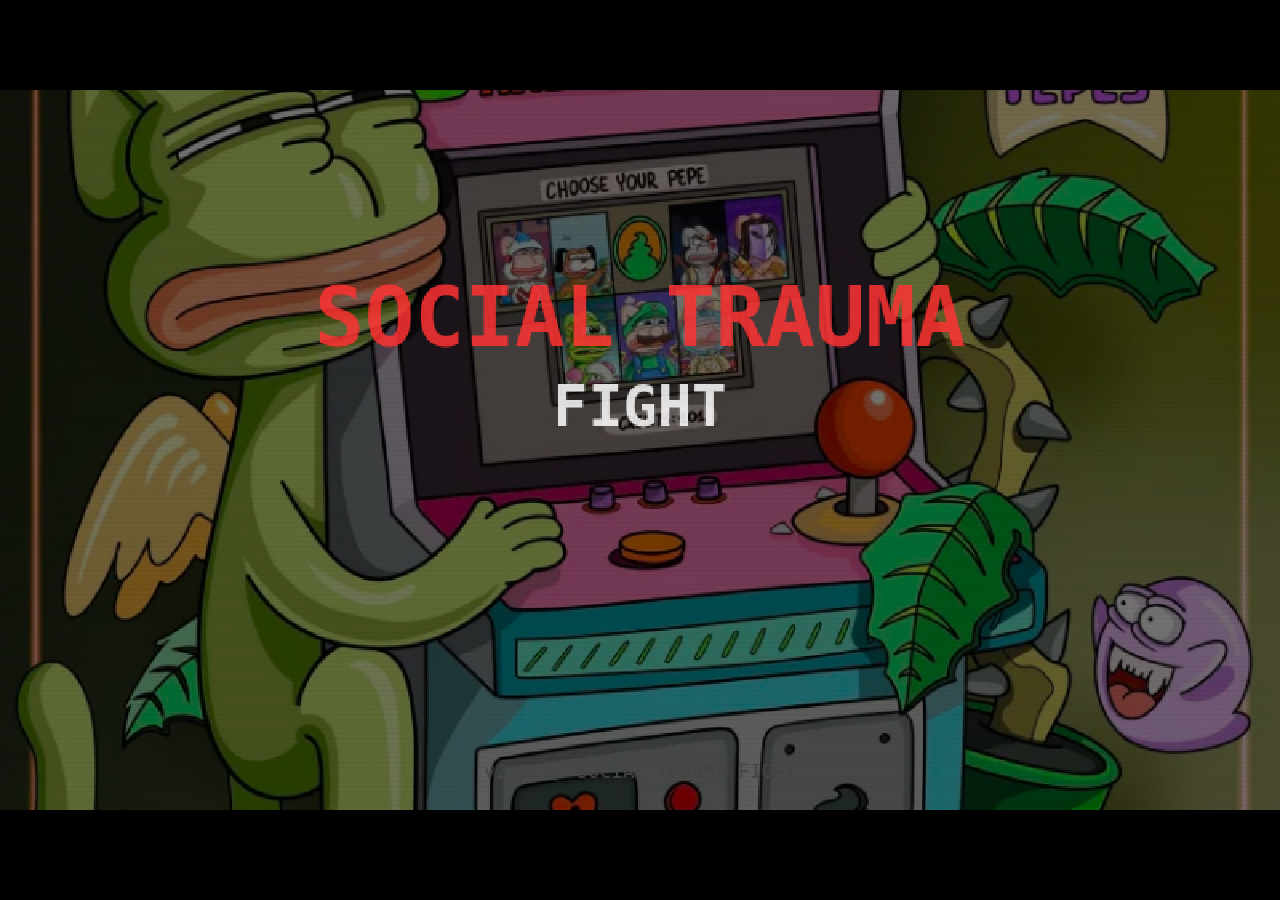
==== index.html @ 229fc64c "initial game build" ====
<!DOCTYPE html>
<html lang="en">
<head>
    <meta charset="UTF-8">
    <meta name="viewport" content="width=device-width, initial-scale=1.0, user-scalable=no">
    <title>Social Trauma Fight</title>
    <link rel="stylesheet" href="style.css">
</head>
<body>
    <div id="orientation-warning">
        <p>Please rotate your device to landscape mode</p>
    </div>
    <canvas id="gameCanvas"></canvas>

    <!-- Touch Controls -->
    <div id="touch-controls">
        <div id="dpad">
            <button class="dpad-btn" data-dir="left">&#9664;</button>
            <button class="dpad-btn" data-dir="right">&#9654;</button>
        </div>
        <div id="action-buttons">
            <button class="action-btn" data-action="shoot">FIRE</button>
        </div>
    </div>

    <script src="src/state.js"></script>
    <script src="src/input.js"></script>
    <script src="src/fighters.js"></script>
    <script src="src/sound.js"></script>
    <script src="src/render.js"></script>
    <script src="src/game.js"></script>
    <script src="src/main.js"></script>
</body>
</html>
---- style.css ----
* {
    margin: 0;
    padding: 0;
    box-sizing: border-box;
    -webkit-tap-highlight-color: transparent;
    user-select: none;
    -webkit-user-select: none;
}

html, body {
    width: 100%;
    height: 100%;
    overflow: hidden;
    background: #000;
    display: flex;
    justify-content: center;
    align-items: center;
}

#gameCanvas {
    display: block;
    background: #111;
    image-rendering: pixelated;
}

/* Orientation warning */
#orientation-warning {
    display: none;
    position: fixed;
    top: 0; left: 0;
    width: 100%; height: 100%;
    background: #000;
    color: #ff3333;
    font-family: monospace;
    font-size: 24px;
    z-index: 9999;
    justify-content: center;
    align-items: center;
    text-align: center;
}

/* Touch controls */
#touch-controls {
    display: none;
    position: fixed;
    bottom: 0; left: 0;
    width: 100%; height: 100px;
    pointer-events: none;
    z-index: 100;
}

#dpad {
    position: absolute;
    left: 20px;
    bottom: 10px;
    width: 130px;
    height: 50px;
    pointer-events: auto;
    display: flex;
    gap: 8px;
}

.dpad-btn {
    width: 56px;
    height: 50px;
    background: rgba(255, 255, 255, 0.15);
    border: 2px solid rgba(255, 255, 255, 0.3);
    border-radius: 10px;
    color: #fff;
    font-size: 22px;
    display: flex;
    justify-content: center;
    align-items: center;
    pointer-events: auto;
    touch-action: none;
}

#action-buttons {
    position: absolute;
    right: 20px;
    bottom: 10px;
    pointer-events: auto;
}

.action-btn {
    width: 70px;
    height: 50px;
    border-radius: 12px;
    border: 2px solid rgba(255, 100, 100, 0.5);
    background: rgba(255, 50, 50, 0.35);
    color: #fff;
    font-family: monospace;
    font-size: 14px;
    font-weight: bold;
    display: flex;
    justify-content: center;
    align-items: center;
    pointer-events: auto;
    touch-action: none;
}

/* Show touch controls on touch devices during fight */
body.touch-enabled.state-fight #touch-controls {
    display: block;
}

/* Portrait orientation warning on mobile */
@media (orientation: portrait) and (max-width: 900px) {
    #orientation-warning {
        display: flex !important;
    }
    #gameCanvas, #touch-controls {
        display: none !important;
    }
}
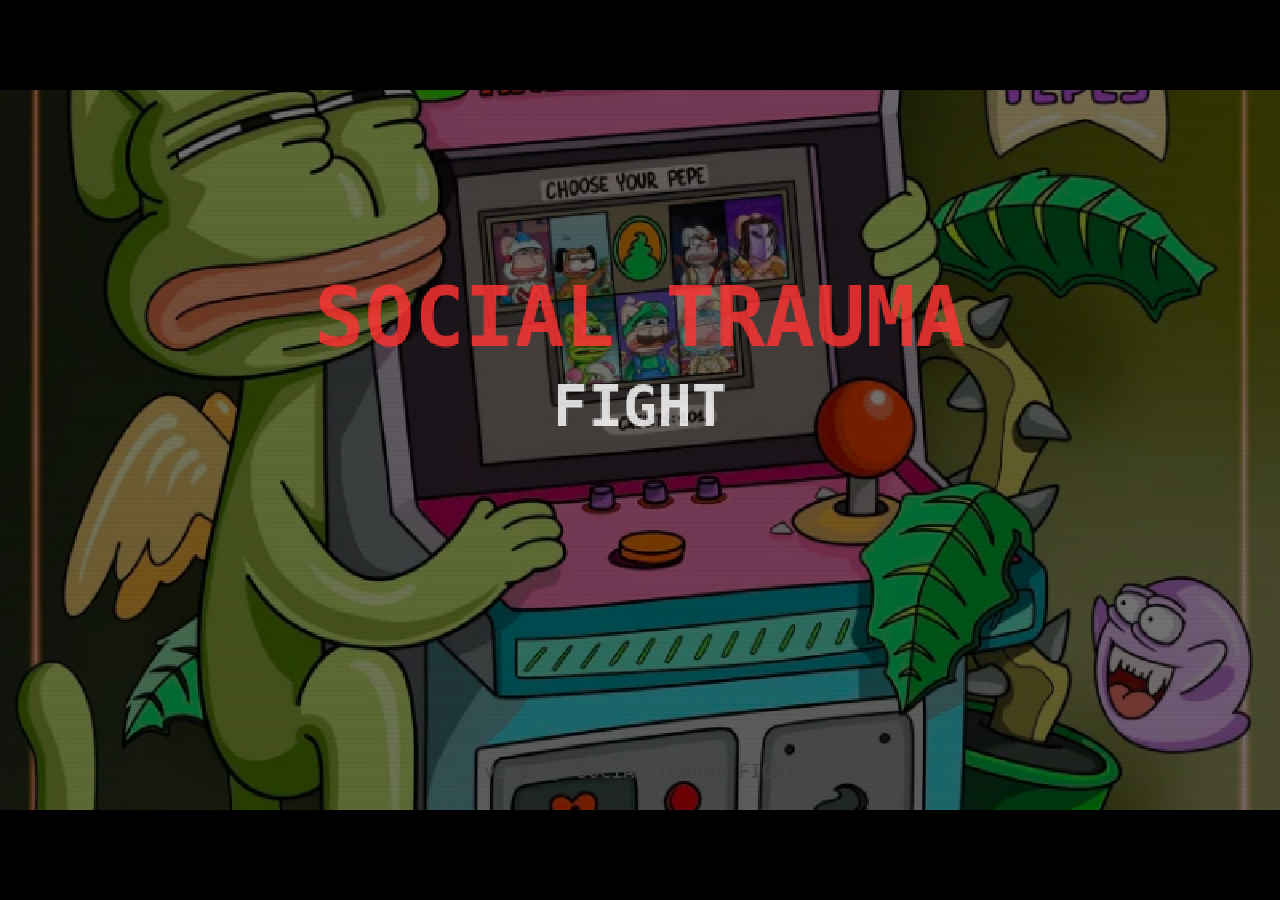
==== commit 5deb24c9: "touch controls" ====
--- a/index.html
+++ b/index.html
@@ -7,21 +7,17 @@
     <link rel="stylesheet" href="style.css">
 </head>
 <body>
-    <div id="orientation-warning">
-        <p>Please rotate your device to landscape mode</p>
-    </div>
     <canvas id="gameCanvas"></canvas>
 
-    <!-- Touch Controls -->
+    <!-- Touch Controls (fight screen) -->
     <div id="touch-controls">
-        <div id="dpad">
-            <button class="dpad-btn" data-dir="left">&#9664;</button>
-            <button class="dpad-btn" data-dir="right">&#9654;</button>
-        </div>
-        <div id="action-buttons">
-            <button class="action-btn" data-action="shoot">FIRE</button>
-        </div>
+        <button id="touch-left" class="touch-btn touch-dir" data-dir="left">&#9664;</button>
+        <button id="touch-right" class="touch-btn touch-dir" data-dir="right">&#9654;</button>
+        <button id="touch-fire" class="touch-btn touch-action" data-action="shoot">FIRE</button>
     </div>
+
+    <!-- Touch tap zone for menus (title, select, victory) -->
+    <div id="touch-menu"></div>
 
     <script src="src/state.js"></script>
     <script src="src/input.js"></script>
--- a/style.css
+++ b/style.css
@@ -23,80 +23,70 @@
     image-rendering: pixelated;
 }
 
-/* Orientation warning */
-#orientation-warning {
-    display: none;
-    position: fixed;
-    top: 0; left: 0;
-    width: 100%; height: 100%;
-    background: #000;
-    color: #ff3333;
-    font-family: monospace;
-    font-size: 24px;
-    z-index: 9999;
-    justify-content: center;
-    align-items: center;
-    text-align: center;
-}
-
-/* Touch controls */
+/* ── Touch controls (fight screen) ── */
 #touch-controls {
     display: none;
     position: fixed;
     bottom: 0; left: 0;
-    width: 100%; height: 100px;
+    width: 100%; height: 100%;
     pointer-events: none;
     z-index: 100;
 }
 
-#dpad {
+.touch-btn {
     position: absolute;
-    left: 20px;
-    bottom: 10px;
-    width: 130px;
-    height: 50px;
-    pointer-events: auto;
-    display: flex;
-    gap: 8px;
-}
-
-.dpad-btn {
-    width: 56px;
-    height: 50px;
-    background: rgba(255, 255, 255, 0.15);
-    border: 2px solid rgba(255, 255, 255, 0.3);
-    border-radius: 10px;
-    color: #fff;
-    font-size: 22px;
-    display: flex;
-    justify-content: center;
-    align-items: center;
     pointer-events: auto;
     touch-action: none;
-}
-
-#action-buttons {
-    position: absolute;
-    right: 20px;
-    bottom: 10px;
-    pointer-events: auto;
-}
-
-.action-btn {
-    width: 70px;
-    height: 50px;
-    border-radius: 12px;
-    border: 2px solid rgba(255, 100, 100, 0.5);
-    background: rgba(255, 50, 50, 0.35);
+    border: none;
+    outline: none;
     color: #fff;
     font-family: monospace;
-    font-size: 14px;
     font-weight: bold;
     display: flex;
     justify-content: center;
     align-items: center;
-    pointer-events: auto;
-    touch-action: none;
+    -webkit-tap-highlight-color: transparent;
+}
+
+/* Left button — bottom-left */
+#touch-left {
+    left: 10px;
+    bottom: 12px;
+    width: 72px;
+    height: 72px;
+    border-radius: 50%;
+    background: rgba(255, 255, 255, 0.12);
+    border: 2px solid rgba(255, 255, 255, 0.25);
+    font-size: 28px;
+}
+
+/* Right button — next to left */
+#touch-right {
+    left: 94px;
+    bottom: 12px;
+    width: 72px;
+    height: 72px;
+    border-radius: 50%;
+    background: rgba(255, 255, 255, 0.12);
+    border: 2px solid rgba(255, 255, 255, 0.25);
+    font-size: 28px;
+}
+
+/* Fire button — bottom-right, big */
+#touch-fire {
+    right: 12px;
+    bottom: 12px;
+    width: 90px;
+    height: 90px;
+    border-radius: 50%;
+    background: rgba(255, 50, 50, 0.3);
+    border: 3px solid rgba(255, 80, 80, 0.5);
+    font-size: 15px;
+    letter-spacing: 1px;
+}
+
+.touch-btn:active {
+    opacity: 0.7;
 }
 
 /* Show touch controls on touch devices during fight */
@@ -104,12 +94,22 @@
     display: block;
 }
 
-/* Portrait orientation warning on mobile */
-@media (orientation: portrait) and (max-width: 900px) {
-    #orientation-warning {
-        display: flex !important;
-    }
-    #gameCanvas, #touch-controls {
-        display: none !important;
-    }
+/* ── Touch menu overlay (tap to confirm on non-fight screens) ── */
+#touch-menu {
+    display: none;
+    position: fixed;
+    top: 0; left: 0;
+    width: 100%; height: 100%;
+    z-index: 90;
 }
+
+body.touch-enabled.state-title #touch-menu,
+body.touch-enabled.state-select #touch-menu,
+body.touch-enabled.state-victory #touch-menu {
+    display: block;
+}
+
+/* Hide menu overlay during fight */
+body.state-fight #touch-menu {
+    display: none !important;
+}
